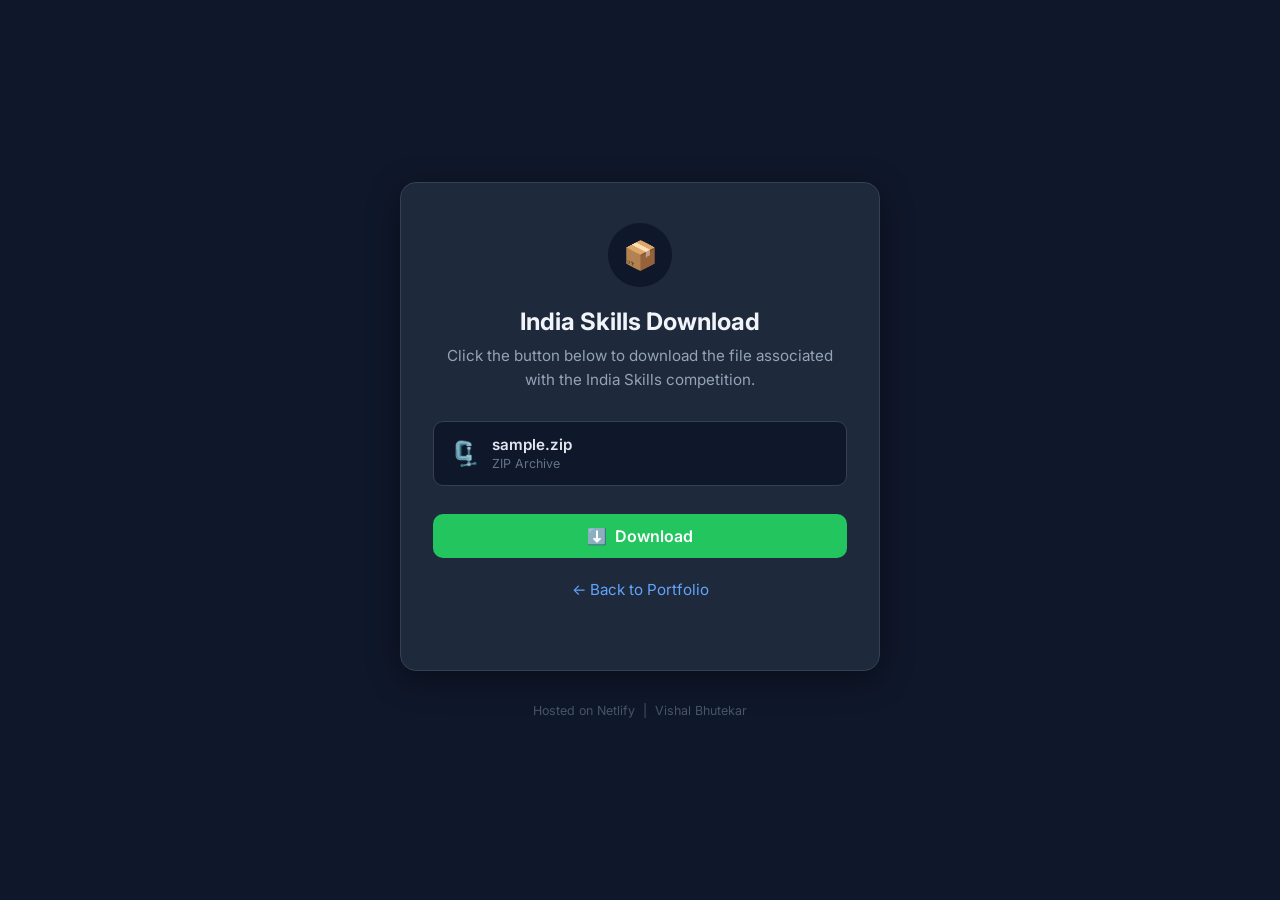
==== download.html @ 30187886 "Add static download page and india-skills-download folder Agent-Logs-Url: https://github.com/vishal-" ====
<!DOCTYPE html>
<html lang="en">
<head>
  <!-- Basic meta tags for browser compatibility and responsiveness -->
  <meta charset="UTF-8" />
  <meta name="viewport" content="width=device-width, initial-scale=1.0" />
  <title>Download - Vishal Bhutekar</title>

  <!-- Google Fonts for clean modern typography -->
  <link href="https://fonts.googleapis.com/css2?family=Inter:wght@400;500;600;700&display=swap" rel="stylesheet" />

  <style>
    /* ===== Reset & Base ===== */
    *, *::before, *::after {
      box-sizing: border-box;
      margin: 0;
      padding: 0;
    }

    /* Dark background as specified (#0f172a) */
    body {
      min-height: 100vh;
      background-color: #0f172a;
      display: flex;
      flex-direction: column;
      align-items: center;
      justify-content: center;
      font-family: 'Inter', sans-serif;
      color: #e2e8f0;
      padding: 1rem;
    }

    /* ===== Card Container ===== */
    /* Centered card-style box with subtle border and shadow */
    .card {
      background-color: #1e293b;   /* slightly lighter dark for contrast */
      border: 1px solid #334155;
      border-radius: 16px;
      padding: 2.5rem 2rem;
      max-width: 480px;
      width: 100%;
      text-align: center;
      box-shadow: 0 8px 32px rgba(0, 0, 0, 0.4);
    }

    /* Icon area at the top of the card */
    .icon-wrapper {
      width: 64px;
      height: 64px;
      background-color: #0f172a;
      border-radius: 50%;
      display: flex;
      align-items: center;
      justify-content: center;
      margin: 0 auto 1.25rem;
      font-size: 1.75rem;
    }

    /* Main heading */
    .card h1 {
      font-size: 1.5rem;
      font-weight: 700;
      color: #f1f5f9;
      margin-bottom: 0.5rem;
    }

    /* Sub-heading / description */
    .card p {
      font-size: 0.95rem;
      color: #94a3b8;
      margin-bottom: 1.75rem;
      line-height: 1.6;
    }

    /* ===== File Info Box ===== */
    /* Shows the file name in a highlighted box */
    .file-info {
      background-color: #0f172a;
      border: 1px solid #334155;
      border-radius: 10px;
      padding: 0.85rem 1rem;
      display: flex;
      align-items: center;
      gap: 0.75rem;
      margin-bottom: 1.75rem;
      text-align: left;
    }

    /* File icon */
    .file-info .file-icon {
      font-size: 1.5rem;
      flex-shrink: 0;
    }

    /* File name text */
    .file-info .file-name {
      font-size: 0.95rem;
      font-weight: 600;
      color: #e2e8f0;
      word-break: break-all;
    }

    /* File size / type hint */
    .file-info .file-meta {
      font-size: 0.78rem;
      color: #64748b;
      margin-top: 2px;
    }

    /* ===== Download Button ===== */
    /*
      Anchor tag styled as a button.
      Uses the `download` attribute so the browser triggers
      a file download instead of navigating to the file.
      No JavaScript or backend needed — pure HTML.
    */
    .btn-download {
      display: inline-flex;
      align-items: center;
      justify-content: center;
      gap: 0.5rem;
      background-color: #22c55e;   /* green as specified */
      color: #fff;
      font-family: 'Inter', sans-serif;
      font-size: 1rem;
      font-weight: 600;
      text-decoration: none;
      border-radius: 10px;          /* rounded corners */
      padding: 0.75rem 2rem;
      width: 100%;
      transition: background-color 0.2s ease, transform 0.1s ease;
      cursor: pointer;
    }

    /* Hover state — slightly darker green */
    .btn-download:hover {
      background-color: #16a34a;
    }

    /* Active / click state — tiny scale-down for tactile feel */
    .btn-download:active {
      transform: scale(0.97);
    }

    /* ===== Back Link ===== */
    .back-link {
      margin-top: 1.25rem;
      font-size: 0.875rem;
    }

    .back-link a {
      color: #60a5fa;
      text-decoration: none;
    }

    .back-link a:hover {
      text-decoration: underline;
    }

    /* ===== Footer note ===== */
    .footer-note {
      margin-top: 2rem;
      font-size: 0.78rem;
      color: #475569;
    }

    /* ===== Mobile Responsiveness ===== */
    /* Already handled by max-width + padding on .card,
       but add an extra tweak for very small screens */
    @media (max-width: 400px) {
      .card {
        padding: 2rem 1.25rem;
      }

      .card h1 {
        font-size: 1.25rem;
      }
    }
  </style>
</head>
<body>

  <!-- ===== Main Download Card ===== -->
  <div class="card">

    <!-- Archive / zip icon at the top -->
    <div class="icon-wrapper" aria-hidden="true">📦</div>

    <!-- Page title -->
    <h1>India Skills Download</h1>

    <!-- Brief description -->
    <p>Click the button below to download the file associated with the India Skills competition.</p>

    <!-- File info box — shows the file name clearly -->
    <div class="file-info">
      <span class="file-icon" aria-hidden="true">🗜️</span>
      <div>
        <!-- File name displayed to the user -->
        <div class="file-name">sample.zip</div>
        <div class="file-meta">ZIP Archive</div>
      </div>
    </div>

    <!--
      Download button
      ─────────────────────────────────────────────────────────────
      href  → path to the file inside the india-skills-download folder
              (static file served directly by Netlify / Vercel)
      download → tells the browser to download the file, not open it.
                 The value sets the suggested filename the user sees.
      ─────────────────────────────────────────────────────────────
    -->
    <a
      href="/india-skills-download/sample.zip"
      download="sample.zip"
      class="btn-download"
      aria-label="Download sample.zip"
    >
      ⬇️ &nbsp;Download
    </a>

    <!-- Link back to the main portfolio page -->
    <p class="back-link">
      <a href="/">← Back to Portfolio</a>
    </p>

  </div>

  <!-- Footer note -->
  <p class="footer-note">
    Hosted on Netlify &nbsp;|&nbsp; Vishal Bhutekar
  </p>

</body>
</html>
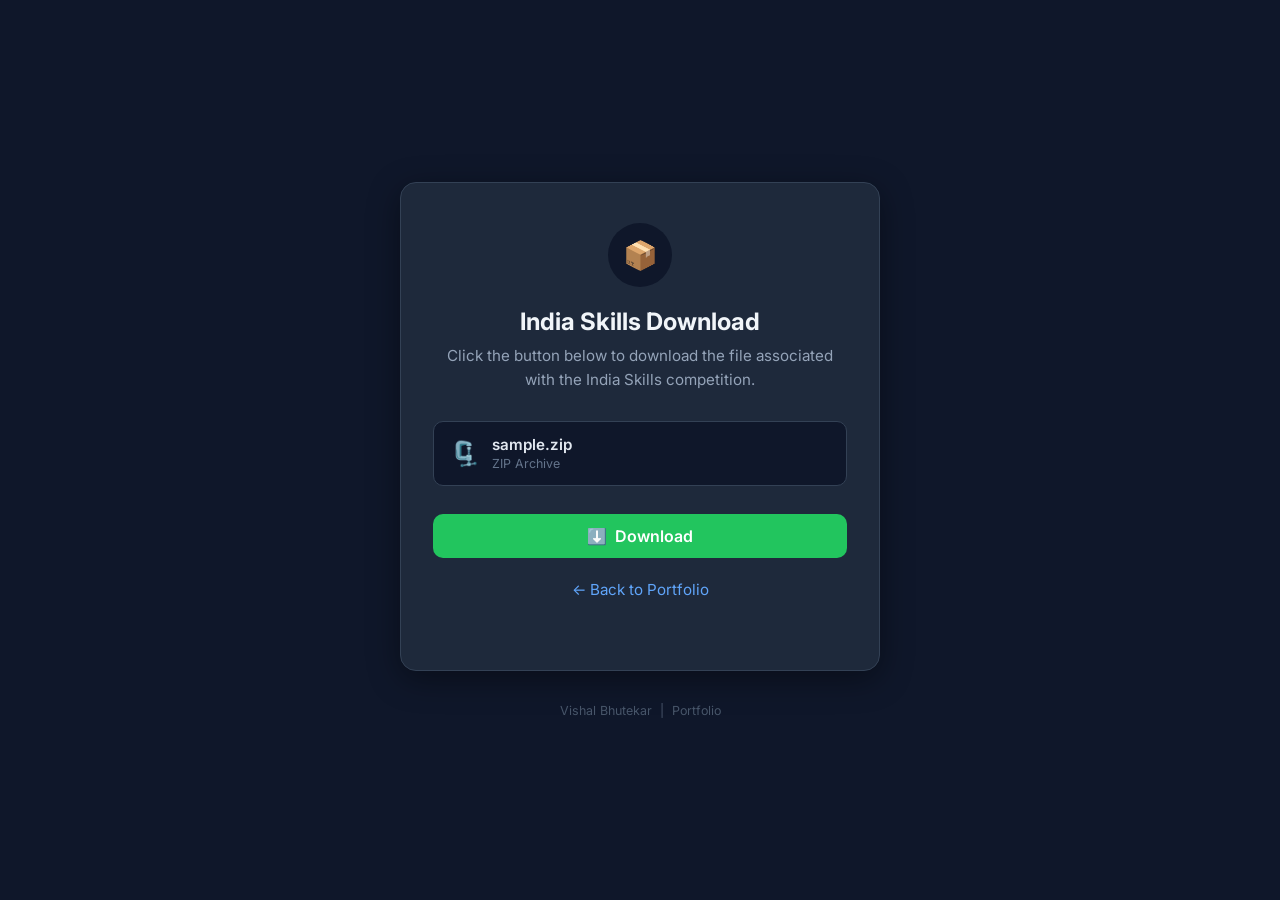
==== commit 62ab5212: "Remove hardcoded hosting platform from footer Agent-Logs-Url: https://github.com/vishal-bhutekar21/p" ====
--- a/download.html
+++ b/download.html
@@ -229,7 +229,7 @@
 
   <!-- Footer note -->
   <p class="footer-note">
-    Hosted on Netlify &nbsp;|&nbsp; Vishal Bhutekar
+    Vishal Bhutekar &nbsp;|&nbsp; Portfolio
   </p>
 
 </body>
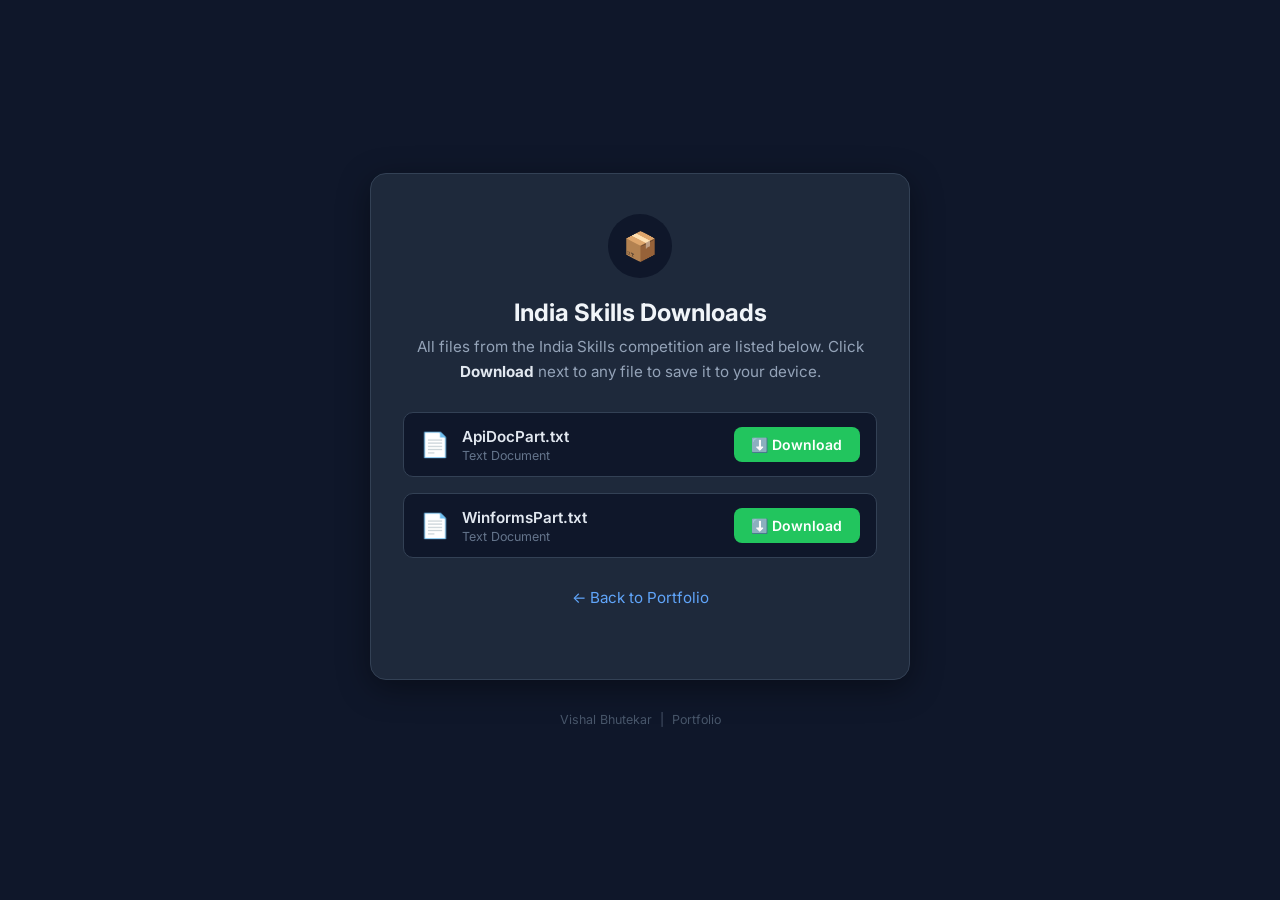
==== commit e949f930: "Show all files in india-skills-download with individual download buttons Agent-Logs-Url: https://git" ====
--- a/download.html
+++ b/download.html
@@ -17,7 +17,7 @@
       padding: 0;
     }
 
-    /* Dark background as specified (#0f172a) */
+    /* Dark background */
     body {
       min-height: 100vh;
       background-color: #0f172a;
@@ -31,13 +31,12 @@
     }
 
     /* ===== Card Container ===== */
-    /* Centered card-style box with subtle border and shadow */
     .card {
-      background-color: #1e293b;   /* slightly lighter dark for contrast */
+      background-color: #1e293b;
       border: 1px solid #334155;
       border-radius: 16px;
       padding: 2.5rem 2rem;
-      max-width: 480px;
+      max-width: 540px;
       width: 100%;
       text-align: center;
       box-shadow: 0 8px 32px rgba(0, 0, 0, 0.4);
@@ -65,16 +64,24 @@
     }
 
     /* Sub-heading / description */
-    .card p {
+    .card > p {
       font-size: 0.95rem;
       color: #94a3b8;
       margin-bottom: 1.75rem;
       line-height: 1.6;
     }
 
-    /* ===== File Info Box ===== */
-    /* Shows the file name in a highlighted box */
-    .file-info {
+    /* ===== File List ===== */
+    .file-list {
+      display: flex;
+      flex-direction: column;
+      gap: 1rem;
+      margin-bottom: 1.75rem;
+    }
+
+    /* ===== File Row ===== */
+    /* Each row shows file info on the left and a download button on the right */
+    .file-row {
       background-color: #0f172a;
       border: 1px solid #334155;
       border-radius: 10px;
@@ -82,52 +89,52 @@
       display: flex;
       align-items: center;
       gap: 0.75rem;
-      margin-bottom: 1.75rem;
       text-align: left;
     }
 
     /* File icon */
-    .file-info .file-icon {
+    .file-row .file-icon {
       font-size: 1.5rem;
       flex-shrink: 0;
     }
 
+    /* File name & meta info takes up remaining space */
+    .file-row .file-details {
+      flex: 1;
+      min-width: 0;
+    }
+
     /* File name text */
-    .file-info .file-name {
+    .file-row .file-name {
       font-size: 0.95rem;
       font-weight: 600;
       color: #e2e8f0;
       word-break: break-all;
     }
 
-    /* File size / type hint */
-    .file-info .file-meta {
+    /* File type hint */
+    .file-row .file-meta {
       font-size: 0.78rem;
       color: #64748b;
       margin-top: 2px;
     }
 
     /* ===== Download Button ===== */
-    /*
-      Anchor tag styled as a button.
-      Uses the `download` attribute so the browser triggers
-      a file download instead of navigating to the file.
-      No JavaScript or backend needed — pure HTML.
-    */
     .btn-download {
       display: inline-flex;
       align-items: center;
       justify-content: center;
-      gap: 0.5rem;
-      background-color: #22c55e;   /* green as specified */
+      gap: 0.4rem;
+      background-color: #22c55e;
       color: #fff;
       font-family: 'Inter', sans-serif;
-      font-size: 1rem;
+      font-size: 0.875rem;
       font-weight: 600;
       text-decoration: none;
-      border-radius: 10px;          /* rounded corners */
-      padding: 0.75rem 2rem;
-      width: 100%;
+      border-radius: 8px;
+      padding: 0.55rem 1.1rem;
+      white-space: nowrap;
+      flex-shrink: 0;
       transition: background-color 0.2s ease, transform 0.1s ease;
       cursor: pointer;
     }
@@ -165,15 +172,22 @@
     }
 
     /* ===== Mobile Responsiveness ===== */
-    /* Already handled by max-width + padding on .card,
-       but add an extra tweak for very small screens */
-    @media (max-width: 400px) {
+    @media (max-width: 480px) {
       .card {
         padding: 2rem 1.25rem;
       }
 
       .card h1 {
         font-size: 1.25rem;
+      }
+
+      .file-row {
+        flex-wrap: wrap;
+      }
+
+      .btn-download {
+        width: 100%;
+        justify-content: center;
       }
     }
   </style>
@@ -183,42 +197,54 @@
   <!-- ===== Main Download Card ===== -->
   <div class="card">
 
-    <!-- Archive / zip icon at the top -->
+    <!-- Archive icon at the top -->
     <div class="icon-wrapper" aria-hidden="true">📦</div>
 
     <!-- Page title -->
-    <h1>India Skills Download</h1>
+    <h1>India Skills Downloads</h1>
 
     <!-- Brief description -->
-    <p>Click the button below to download the file associated with the India Skills competition.</p>
-
-    <!-- File info box — shows the file name clearly -->
-    <div class="file-info">
-      <span class="file-icon" aria-hidden="true">🗜️</span>
-      <div>
-        <!-- File name displayed to the user -->
-        <div class="file-name">sample.zip</div>
-        <div class="file-meta">ZIP Archive</div>
+    <p>All files from the India Skills competition are listed below. Click <strong style="color:#e2e8f0;">Download</strong> next to any file to save it to your device.</p>
+
+    <!-- ===== File List ===== -->
+    <div class="file-list">
+
+      <!-- File 1: ApiDocPart.txt -->
+      <div class="file-row">
+        <span class="file-icon" aria-hidden="true">📄</span>
+        <div class="file-details">
+          <div class="file-name">ApiDocPart.txt</div>
+          <div class="file-meta">Text Document</div>
+        </div>
+        <a
+          href="/india-skills-download/ApiDocPart.txt"
+          download="ApiDocPart.txt"
+          class="btn-download"
+          aria-label="Download ApiDocPart.txt"
+        >
+          ⬇️ Download
+        </a>
       </div>
+
+      <!-- File 2: WinformsPart.txt -->
+      <div class="file-row">
+        <span class="file-icon" aria-hidden="true">📄</span>
+        <div class="file-details">
+          <div class="file-name">WinformsPart.txt</div>
+          <div class="file-meta">Text Document</div>
+        </div>
+        <a
+          href="/india-skills-download/WinformsPart.txt"
+          download="WinformsPart.txt"
+          class="btn-download"
+          aria-label="Download WinformsPart.txt"
+        >
+          ⬇️ Download
+        </a>
+      </div>
+
     </div>
-
-    <!--
-      Download button
-      ─────────────────────────────────────────────────────────────
-      href  → path to the file inside the india-skills-download folder
-              (static file served directly by Netlify / Vercel)
-      download → tells the browser to download the file, not open it.
-                 The value sets the suggested filename the user sees.
-      ─────────────────────────────────────────────────────────────
-    -->
-    <a
-      href="/india-skills-download/sample.zip"
-      download="sample.zip"
-      class="btn-download"
-      aria-label="Download sample.zip"
-    >
-      ⬇️ &nbsp;Download
-    </a>
+    <!-- end .file-list -->
 
     <!-- Link back to the main portfolio page -->
     <p class="back-link">
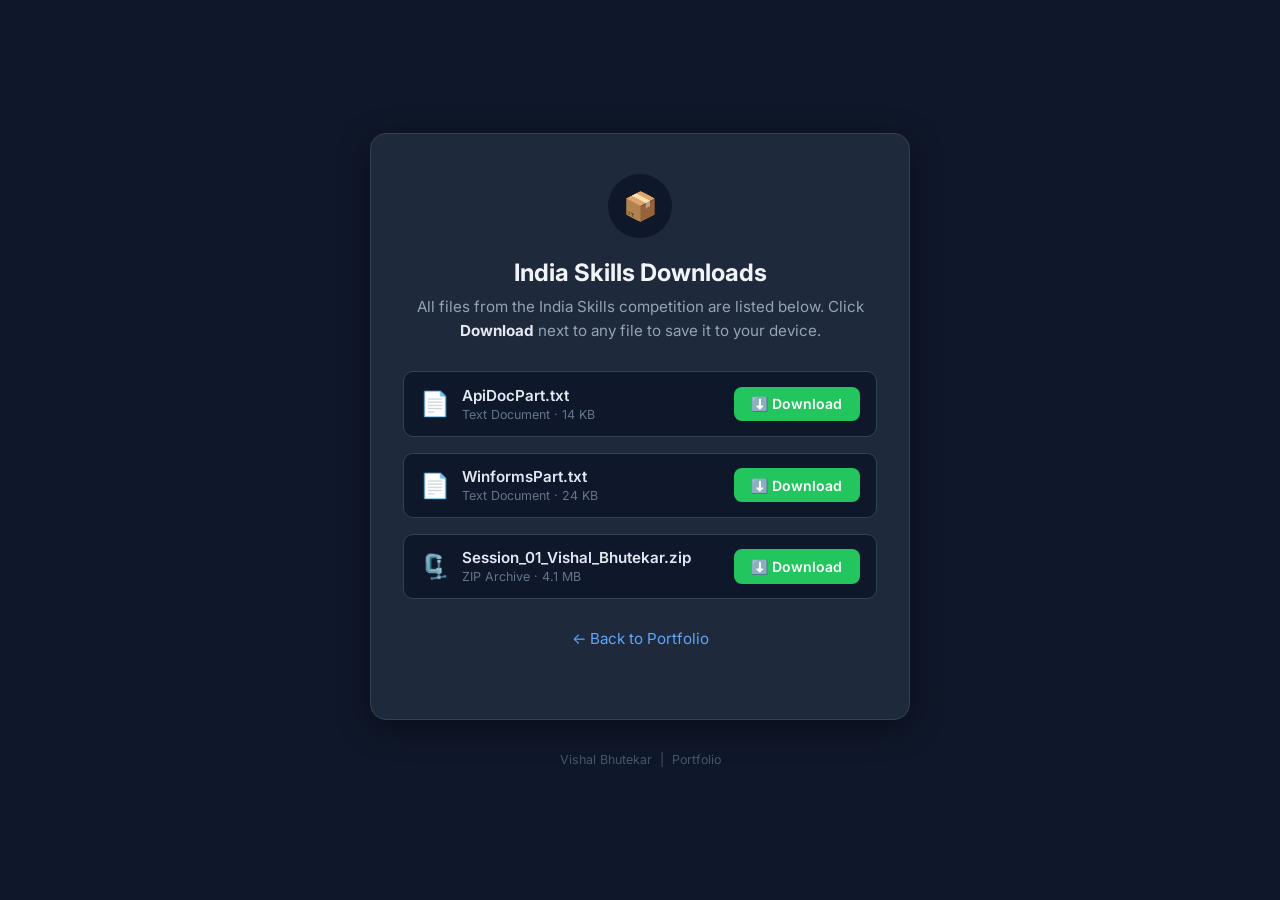
==== commit 6f9b7f7f: "Show all India Skills files with download buttons (dynamic JS list) Agent-Logs-Url: https://github.c" ====
--- a/download.html
+++ b/download.html
@@ -206,45 +206,8 @@
     <!-- Brief description -->
     <p>All files from the India Skills competition are listed below. Click <strong style="color:#e2e8f0;">Download</strong> next to any file to save it to your device.</p>
 
-    <!-- ===== File List ===== -->
-    <div class="file-list">
-
-      <!-- File 1: ApiDocPart.txt -->
-      <div class="file-row">
-        <span class="file-icon" aria-hidden="true">📄</span>
-        <div class="file-details">
-          <div class="file-name">ApiDocPart.txt</div>
-          <div class="file-meta">Text Document</div>
-        </div>
-        <a
-          href="/india-skills-download/ApiDocPart.txt"
-          download="ApiDocPart.txt"
-          class="btn-download"
-          aria-label="Download ApiDocPart.txt"
-        >
-          ⬇️ Download
-        </a>
-      </div>
-
-      <!-- File 2: WinformsPart.txt -->
-      <div class="file-row">
-        <span class="file-icon" aria-hidden="true">📄</span>
-        <div class="file-details">
-          <div class="file-name">WinformsPart.txt</div>
-          <div class="file-meta">Text Document</div>
-        </div>
-        <a
-          href="/india-skills-download/WinformsPart.txt"
-          download="WinformsPart.txt"
-          class="btn-download"
-          aria-label="Download WinformsPart.txt"
-        >
-          ⬇️ Download
-        </a>
-      </div>
-
-    </div>
-    <!-- end .file-list -->
+    <!-- ===== File List (populated by JavaScript below) ===== -->
+    <div class="file-list" id="file-list"></div>
 
     <!-- Link back to the main portfolio page -->
     <p class="back-link">
@@ -258,5 +221,85 @@
     Vishal Bhutekar &nbsp;|&nbsp; Portfolio
   </p>
 
+  <script>
+    /**
+     * India Skills file list.
+     * To add a new file, simply append an object to this array:
+     *   { name: "FileName.ext", size: "X KB" }
+     * The icon and file type label are determined automatically from the extension.
+     */
+    var FILES = [
+      { name: "ApiDocPart.txt",                   size: "14 KB"  },
+      { name: "WinformsPart.txt",                 size: "24 KB"  },
+      { name: "Session_01_Vishal_Bhutekar.zip",   size: "4.1 MB" }
+    ];
+
+    /** HTML-escapes a string to prevent XSS when injecting into innerHTML. */
+    function esc(str) {
+      return String(str)
+        .replace(/&/g, '&amp;')
+        .replace(/</g, '&lt;')
+        .replace(/>/g, '&gt;')
+        .replace(/"/g, '&quot;')
+        .replace(/'/g, '&#39;');
+    }
+
+    /** Returns an emoji icon and a human-readable label for a given filename. */
+    function fileTypeInfo(filename) {
+      var ext = filename.split('.').pop().toLowerCase();
+      var map = {
+        txt:  { icon: "📄", label: "Text Document" },
+        pdf:  { icon: "📕", label: "PDF Document"  },
+        zip:  { icon: "🗜️", label: "ZIP Archive"   },
+        rar:  { icon: "🗜️", label: "RAR Archive"   },
+        "7z": { icon: "🗜️", label: "7-Zip Archive" },
+        doc:  { icon: "📝", label: "Word Document"  },
+        docx: { icon: "📝", label: "Word Document"  },
+        xls:  { icon: "📊", label: "Excel Spreadsheet" },
+        xlsx: { icon: "📊", label: "Excel Spreadsheet" },
+        ppt:  { icon: "📽️", label: "PowerPoint Presentation" },
+        pptx: { icon: "📽️", label: "PowerPoint Presentation" },
+        png:  { icon: "🖼️", label: "PNG Image"     },
+        jpg:  { icon: "🖼️", label: "JPEG Image"    },
+        jpeg: { icon: "🖼️", label: "JPEG Image"    },
+        gif:  { icon: "🖼️", label: "GIF Image"     },
+        mp4:  { icon: "🎬", label: "MP4 Video"     },
+        mp3:  { icon: "🎵", label: "MP3 Audio"     },
+        json: { icon: "📄", label: "JSON File"     },
+        xml:  { icon: "📄", label: "XML File"      },
+        csv:  { icon: "📊", label: "CSV File"      }
+      };
+      return map[ext] || { icon: "📎", label: ext.toUpperCase() + " File" };
+    }
+
+    /** Renders all file rows into #file-list. */
+    function renderFileList() {
+      var container = document.getElementById('file-list');
+      FILES.forEach(function(file) {
+        var info = fileTypeInfo(file.name);
+        var meta = info.label + (file.size ? " · " + file.size : "");
+
+        var row = document.createElement('div');
+        row.className = 'file-row';
+        row.innerHTML =
+          '<span class="file-icon" aria-hidden="true">' + info.icon + '</span>' +
+          '<div class="file-details">' +
+            '<div class="file-name">' + esc(file.name) + '</div>' +
+            '<div class="file-meta">' + esc(meta) + '</div>' +
+          '</div>' +
+          '<a href="/india-skills-download/' + encodeURIComponent(file.name) + '"' +
+             ' download="' + esc(file.name) + '"' +
+             ' class="btn-download"' +
+             ' aria-label="Download ' + esc(file.name) + '">' +
+            '⬇️ Download' +
+          '</a>';
+
+        container.appendChild(row);
+      });
+    }
+
+    renderFileList();
+  </script>
+
 </body>
 </html>
